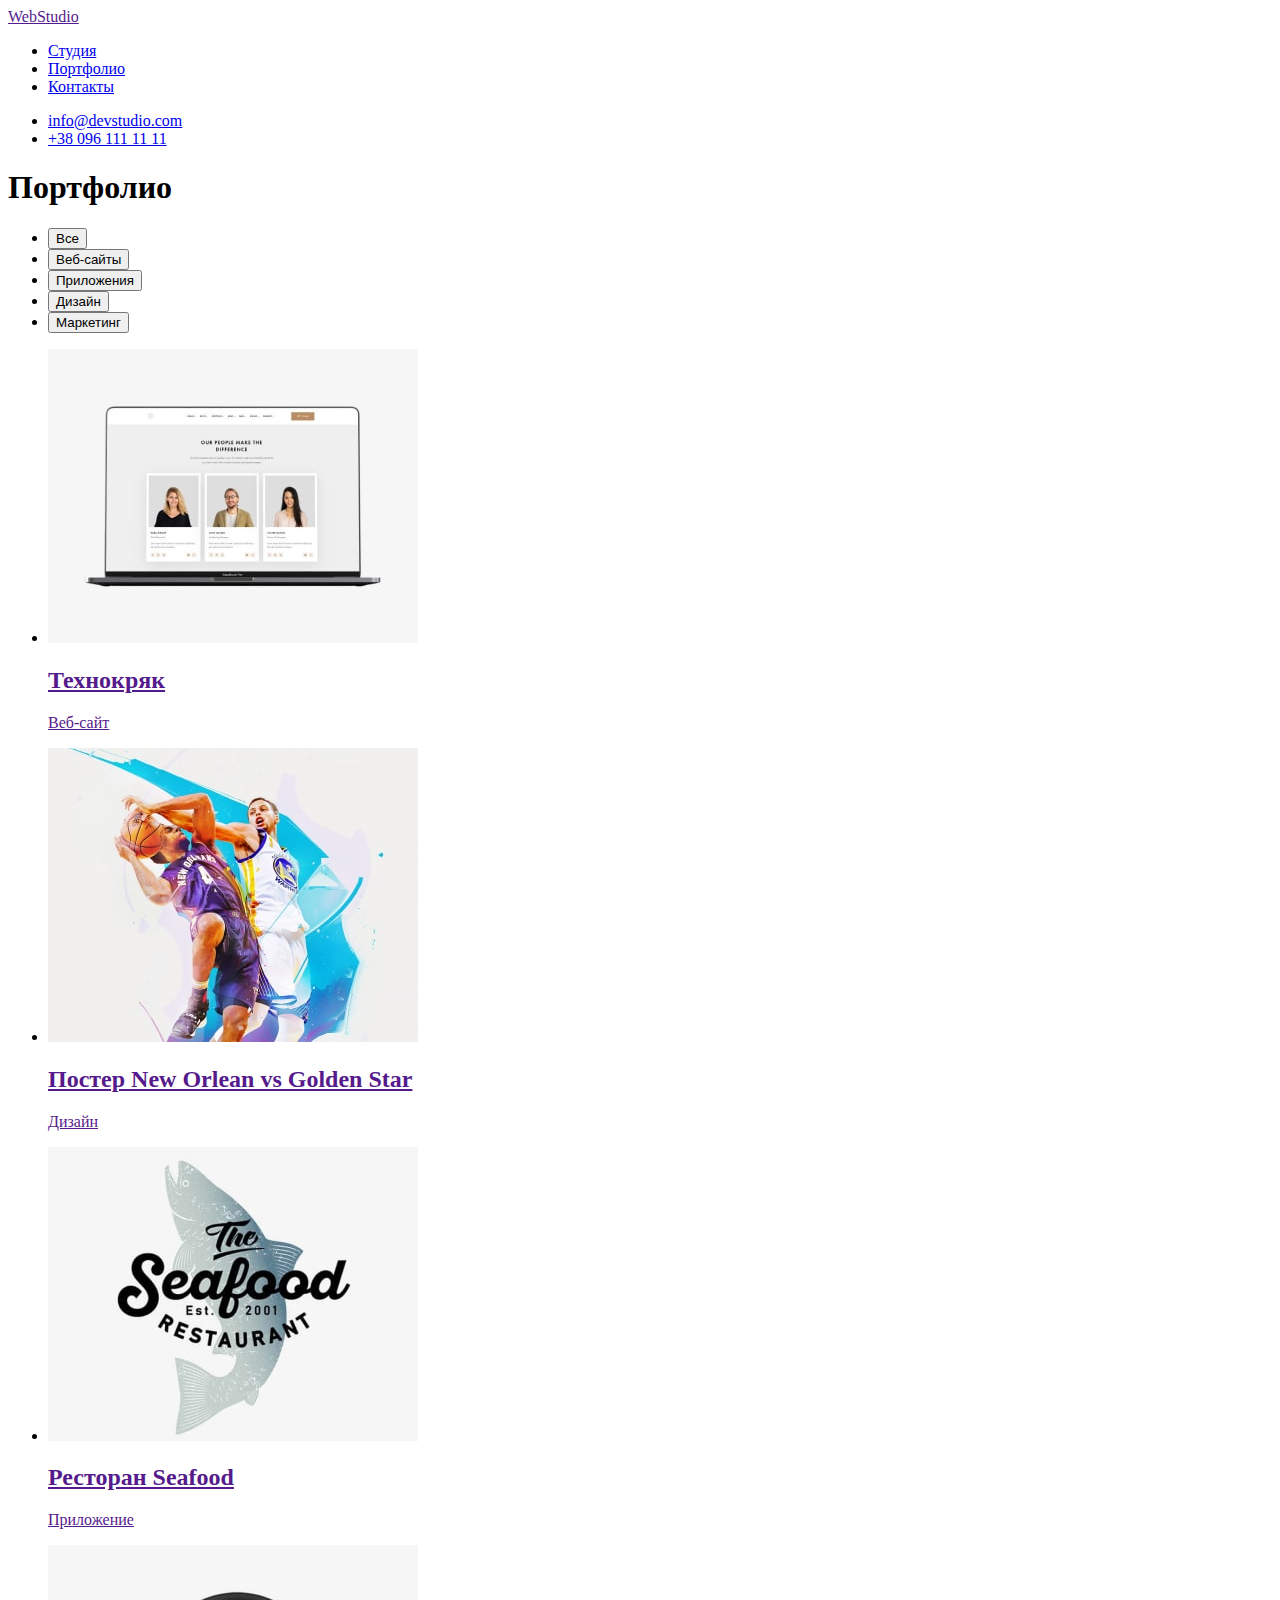
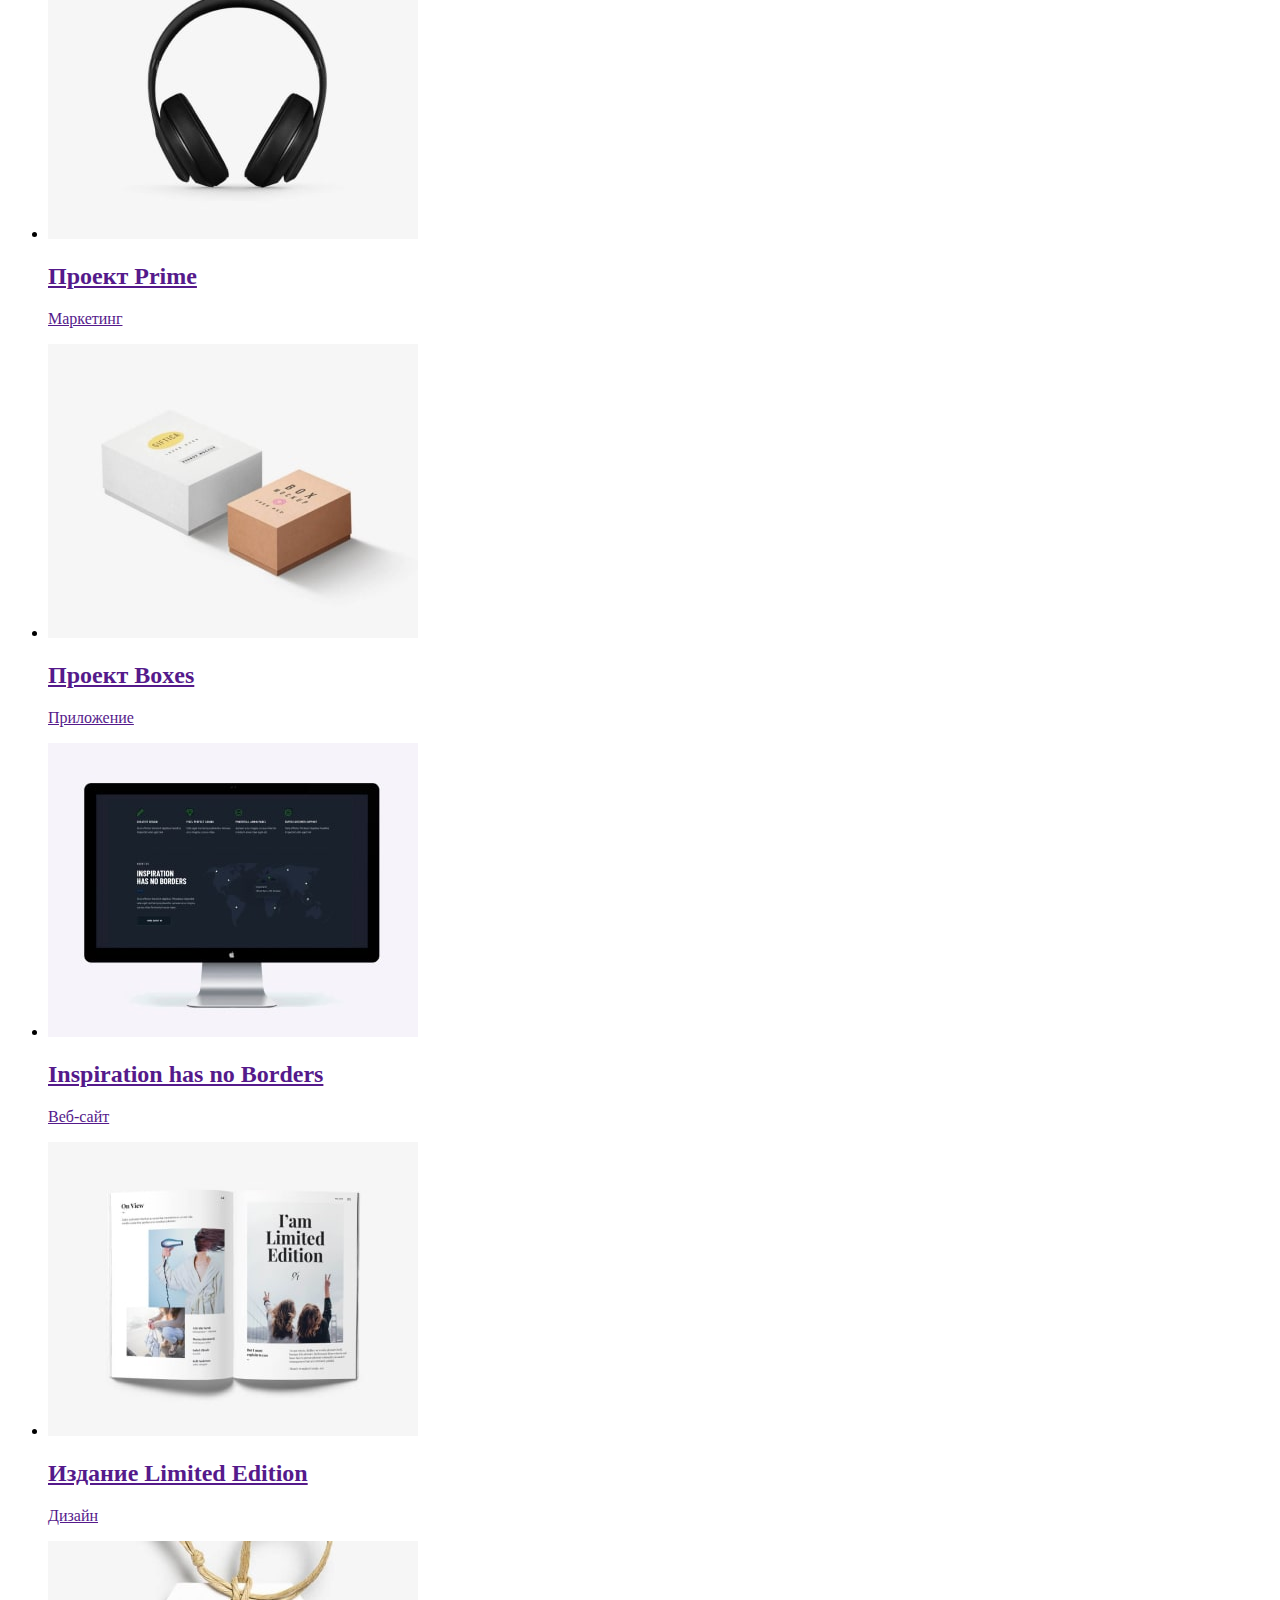
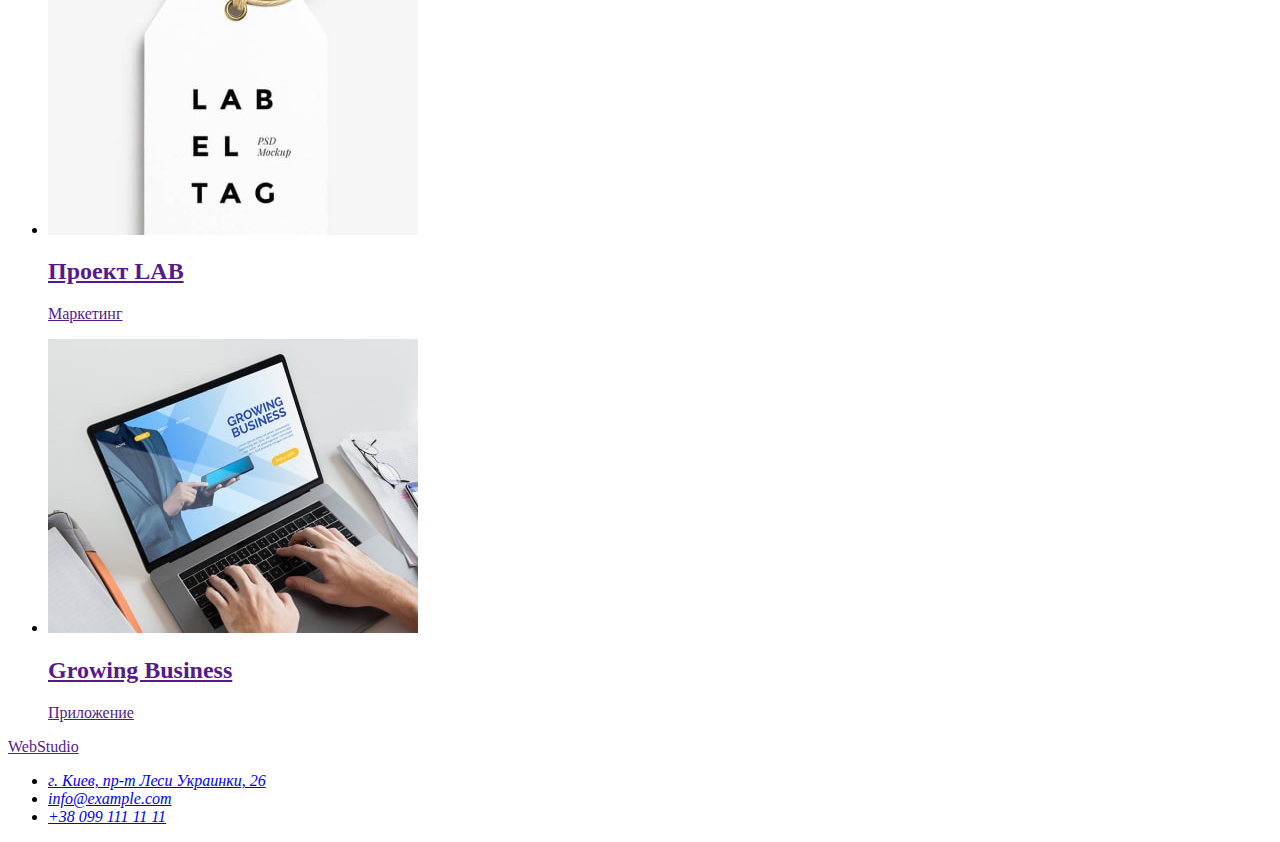
==== portfolio.html @ 5df743e1 "add portfolio" ====
<!DOCTYPE html>
<html lang="ru">
  <head>
    <meta charset="UTF-8" />
    <meta http-equiv="X-UA-Compatible" content="IE=edge" />
    <meta name="viewport" content="width=device-width, initial-scale=1.0" />
    <title>Портфолио</title>
    <link rel="stylesheet" href="./css/styles.css" />
  </head>
  <body>
    <header>
      <a href="">WebStudio</a>
      <nav>
        <ul>
          <li><a href="./index.html">Студия</a></li>
          <li><a href="./portfolio.html">Портфолио</a></li>
          <li><a href="./index.html">Контакты</a></li>
        </ul>
      </nav>
      <ul>
        <li><a href="mailto:info@devstudio.com">info@devstudio.com</a></li>
        <li><a href="tel:+380961111111">+38 096 111 11 11</a></li>
      </ul>
    </header>
    <main>
      <section>
        <h1>Портфолио</h1>
        <ul>
          <li>
            <button type="button">Все</button>
          </li>
          <li>
            <button type="button">Веб-сайты</button>
          </li>
          <li>
            <button type="button">Приложения</button>
          </li>
          <li>
            <button type="button">Дизайн</button>
          </li>
          <li>
            <button type="button">Маркетинг</button>
          </li>
        </ul>
        <ul>
          <li>
            <a href="">
              <img src="./images/project-1.jpg" alt="Технокряк" />
              <h2>Технокряк</h2>
              <p>Веб-сайт</p>
            </a>
          </li>
          <li>
            <a href="">
              <img
                src="./images/project-2.jpg"
                alt="Постер New Orlean vs Golden Star"
              />
              <h2>Постер New Orlean vs Golden Star</h2>
              <p>Дизайн</p>
            </a>
          </li>
          <li>
            <a href="">
              <img src="./images/project-3.jpg" alt="Ресторан Seafood" />
              <h2>Ресторан Seafood</h2>
              <p>Приложение</p>
            </a>
          </li>
          <li>
            <a href="">
              <img src="./images/project-4.jpg" alt="Проект Prime" />
              <h2>Проект Prime</h2>
              <p>Маркетинг</p>
            </a>
          </li>
          <li>
            <a href="">
              <img src="./images/project-5.jpg" alt="Проект Boxes" />
              <h2>Проект Boxes</h2>
              <p>Приложение</p>
            </a>
          </li>
          <li>
            <a href="">
              <img
                src="./images/project-6.jpg"
                alt="Inspiration has no Borders"
              />
              <h2 lang="en">Inspiration has no Borders</h2>
              <p>Веб-сайт</p>
            </a>
          </li>
          <li>
            <a href="">
              <img src="./images/project-7.jpg" alt="Издание Limited Edition" />
              <h2>Издание Limited Edition</h2>
              <p>Дизайн</p>
            </a>
          </li>
          <li>
            <a href="">
              <img src="./images/project-8.jpg" alt="Проект LAB" />
              <h2>Проект LAB</h2>
              <p>Маркетинг</p>
            </a>
          </li>
          <li>
            <a href="">
              <img src="./images/project-9.jpg" alt="Growing Business" />
              <h2 lang="en">Growing Business</h2>
              <p>Приложение</p>
            </a>
          </li>
        </ul>
      </section>
    </main>
    <footer>
      <a href="">WebStudio</a>
      <address>
        <ul>
          <li>
            <a
              href="https://goo.gl/maps/cGQwDD2d6jY5mFWS7"
              target="_blank"
              rel="noopener nofollow noreferrer"
              >г. Киев, пр-т Леси Украинки, 26</a
            >
          </li>
          <li><a href="mailto:info@example.com">info@example.com</a></li>
          <li><a href="tel:+380991111111">+38 099 111 11 11</a></li>
        </ul>
      </address>
    </footer>
  </body>
</html>
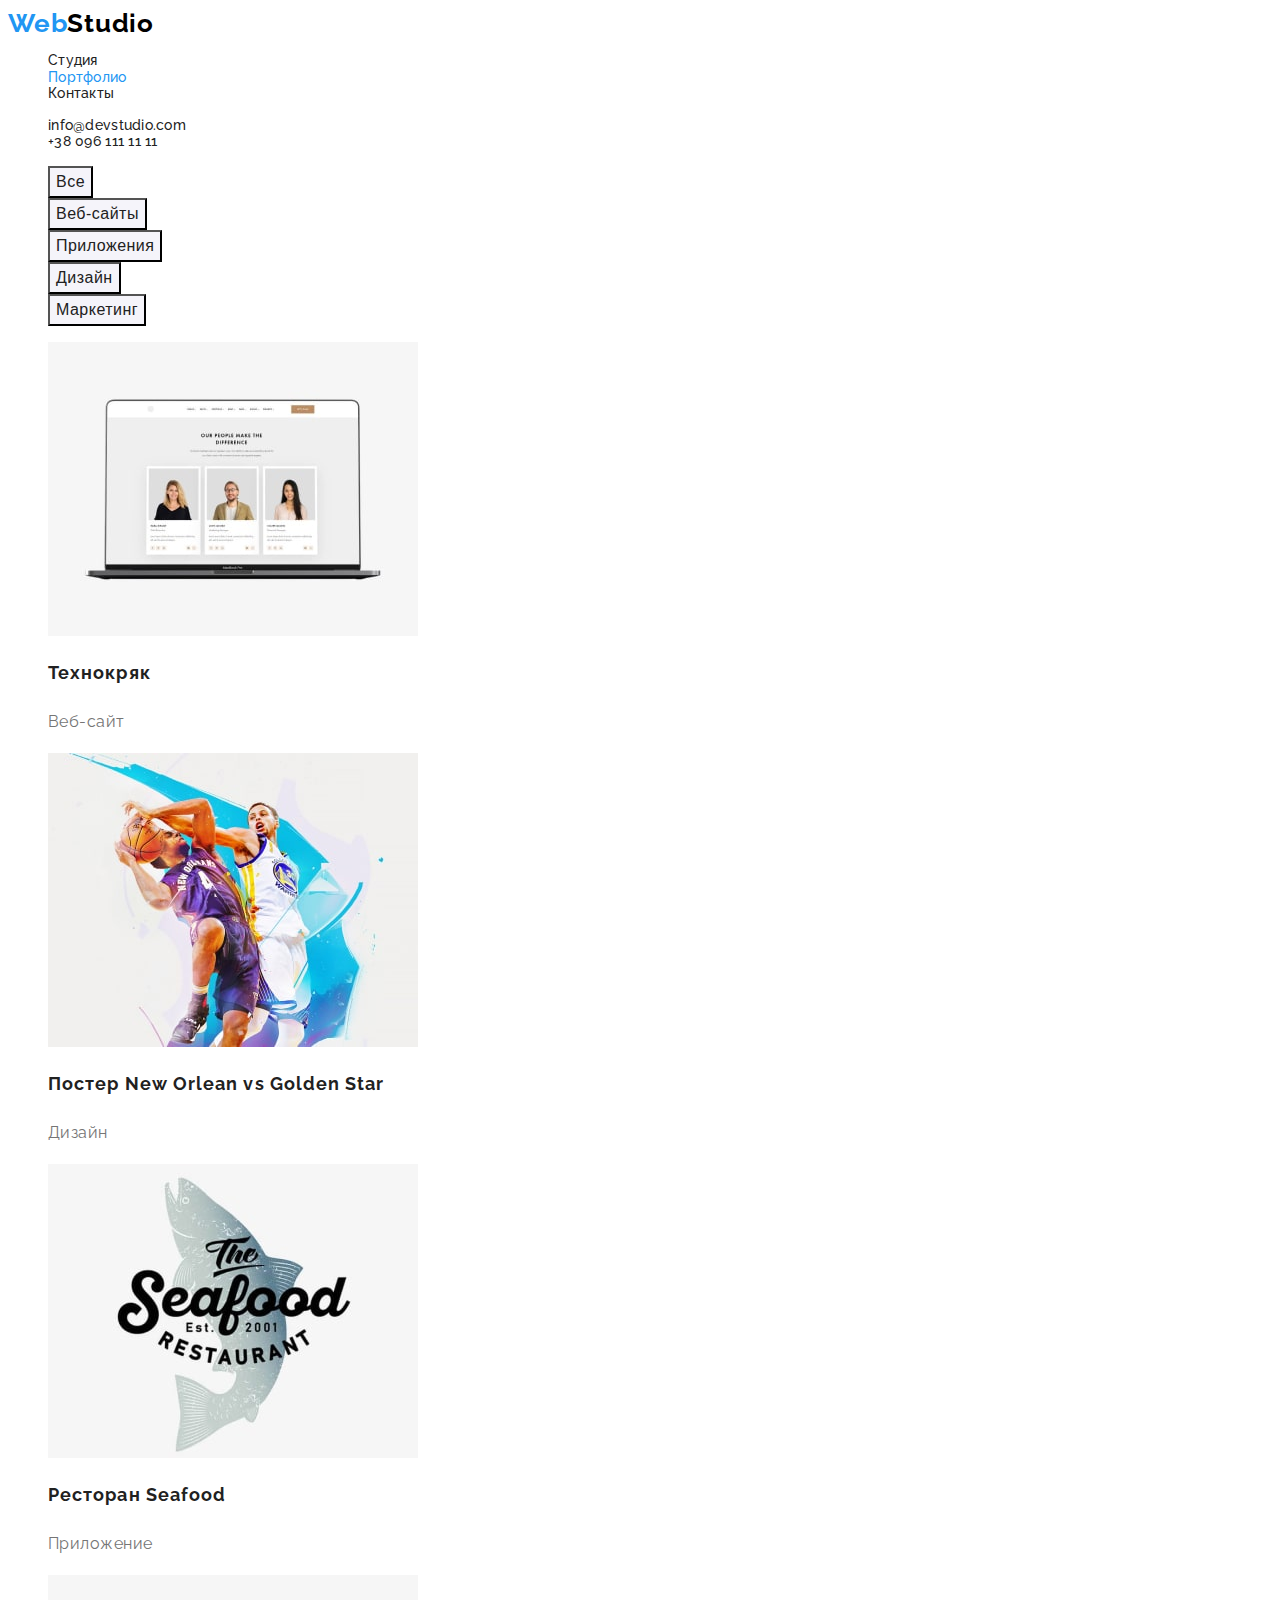
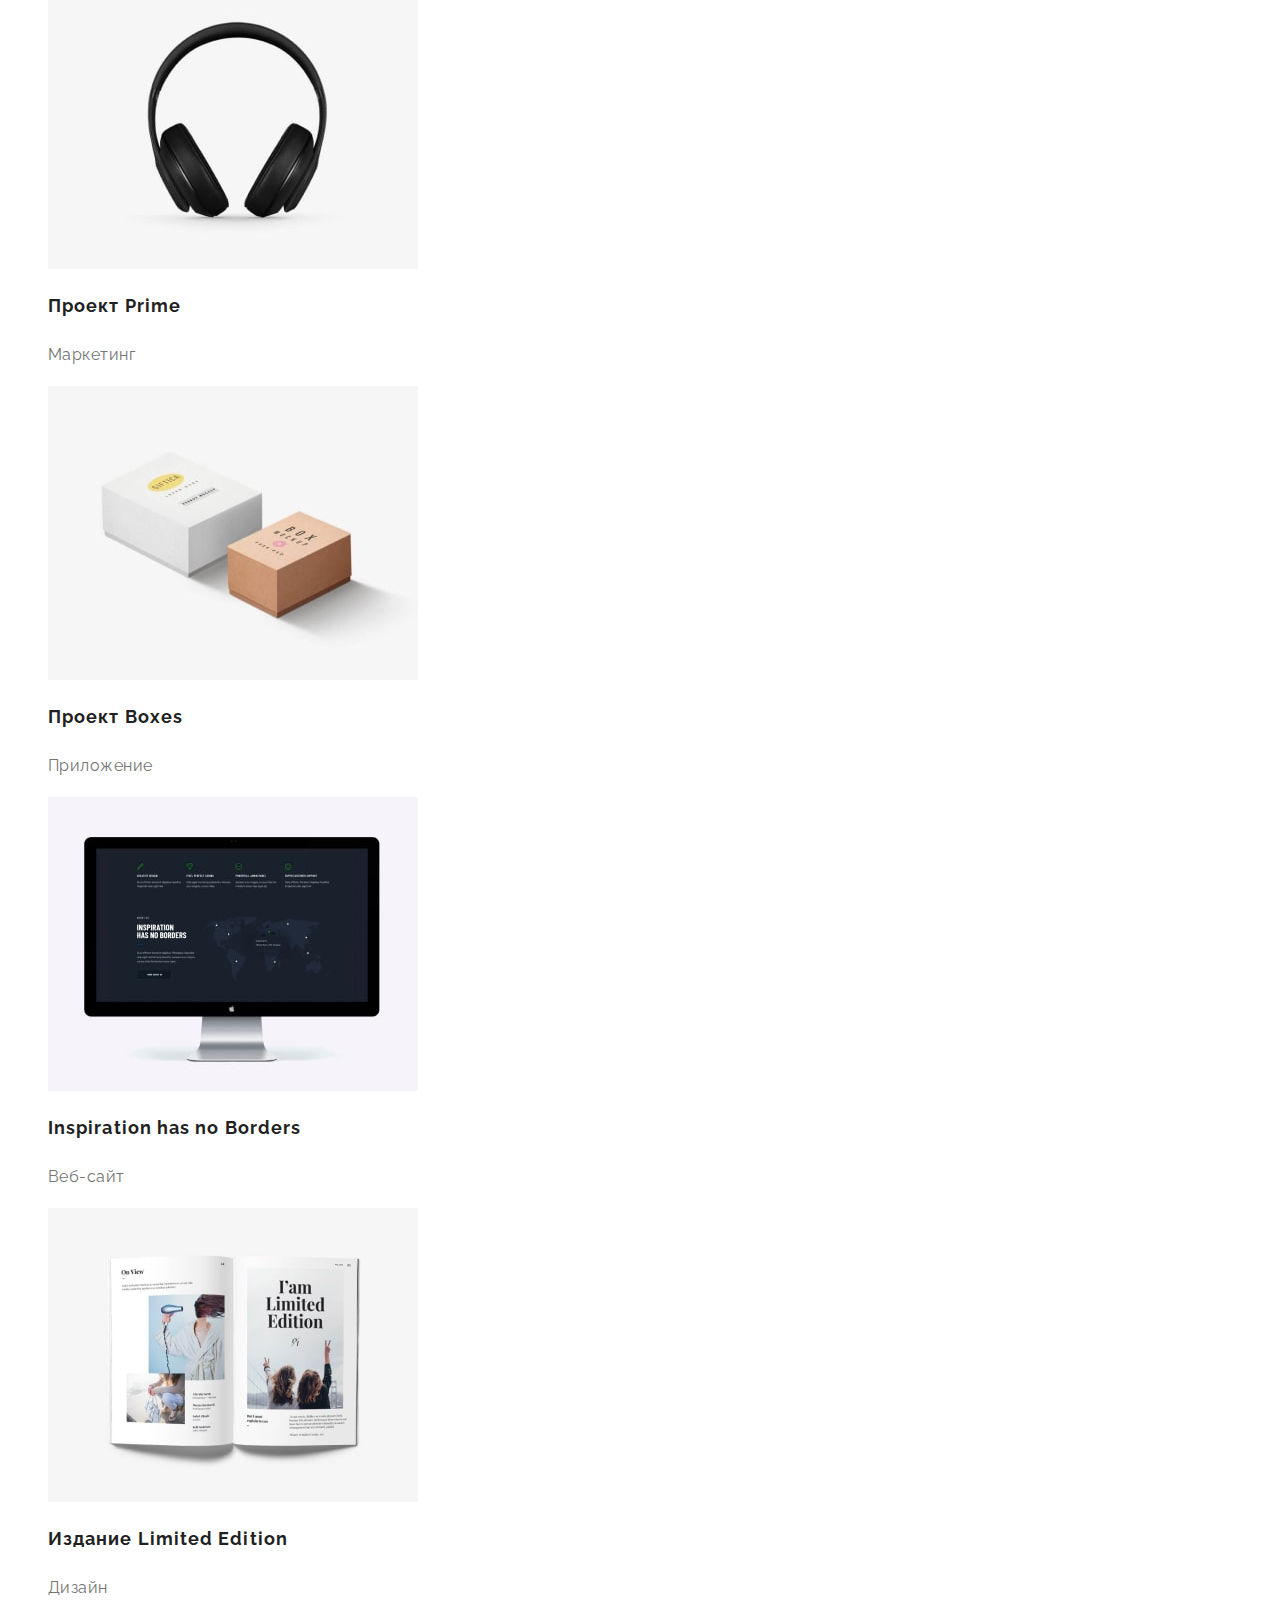
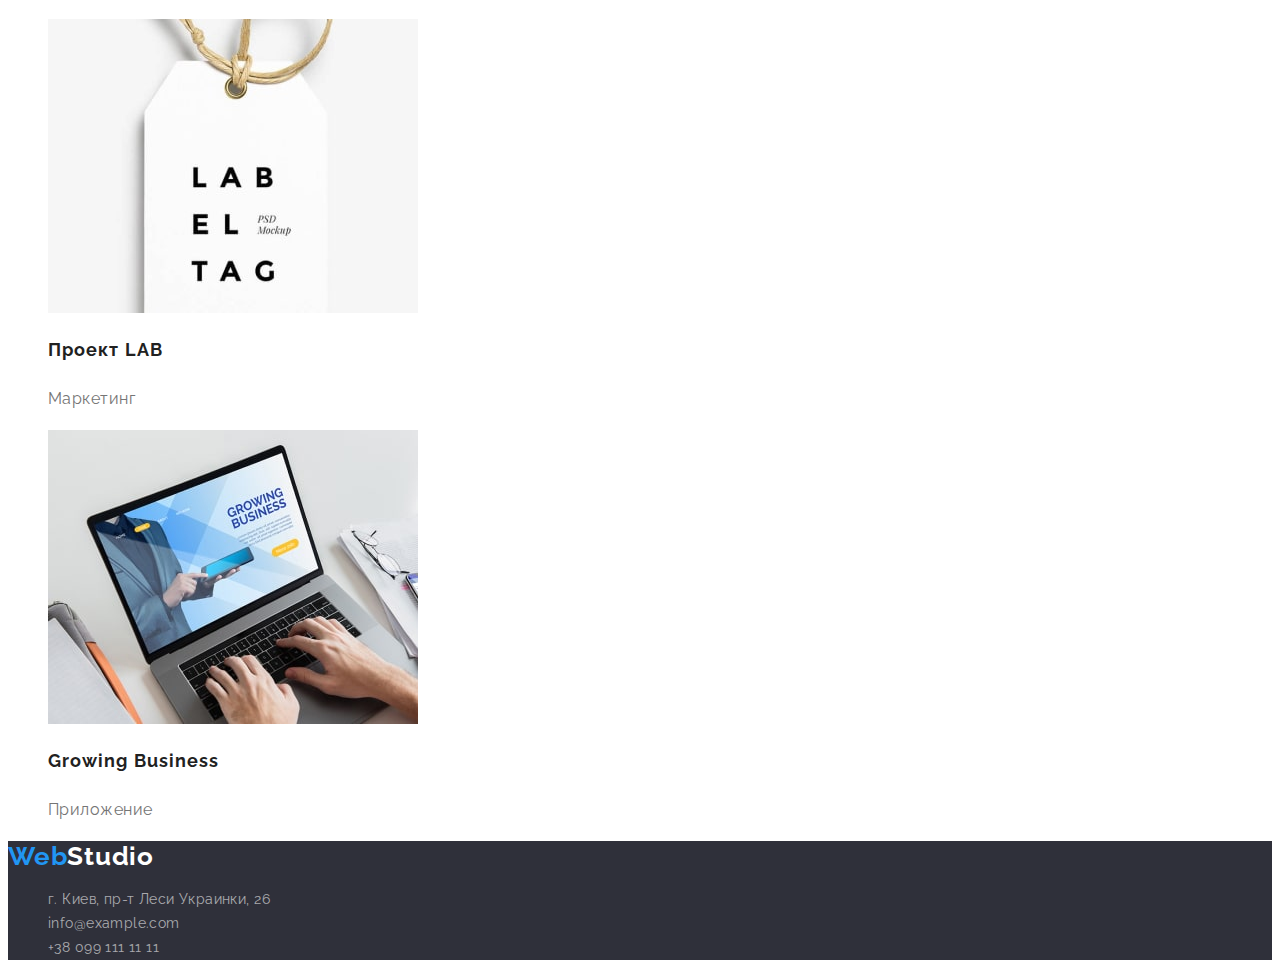
==== commit dc317400: "add css styles and fonts for index.html and portfolio.html" ====
--- a/portfolio.html
+++ b/portfolio.html
@@ -5,130 +5,205 @@
     <meta http-equiv="X-UA-Compatible" content="IE=edge" />
     <meta name="viewport" content="width=device-width, initial-scale=1.0" />
     <title>Портфолио</title>
+    <link
+      rel="stylesheet"
+      href="https://fonts.googleapis.com/css2?family=Raleway:wght@700&family=Roboto:wght@400;500;700;900&display=swap"
+    />
     <link rel="stylesheet" href="./css/styles.css" />
   </head>
   <body>
-    <header>
-      <a href="">WebStudio</a>
+    <!-- header container -->
+    <header class="portfolio-header">
+      <a href="./index.html" class="logo"
+        >Web<span class="header-logo">Studio</span></a
+      >
       <nav>
-        <ul>
-          <li><a href="./index.html">Студия</a></li>
-          <li><a href="./portfolio.html">Портфолио</a></li>
-          <li><a href="./index.html">Контакты</a></li>
+        <ul class="site-nav">
+          <li><a href="./index.html" class="link">Студия</a></li>
+          <li><a href="./portfolio.html" class="current link">Портфолио</a></li>
+          <li><a href="./index.html" class="link">Контакты</a></li>
         </ul>
       </nav>
       <ul>
-        <li><a href="mailto:info@devstudio.com">info@devstudio.com</a></li>
-        <li><a href="tel:+380961111111">+38 096 111 11 11</a></li>
+        <li class="contacts">
+          <a href="mailto:info@devstudio.com" class="link"
+            >info@devstudio.com</a
+          >
+        </li>
+        <li class="contacts">
+          <a href="tel:+380961111111" class="link">+38 096 111 11 11</a>
+        </li>
       </ul>
     </header>
+
+    <!-- main container -->
     <main>
-      <section>
-        <h1>Портфолио</h1>
-        <ul>
-          <li>
-            <button type="button">Все</button>
-          </li>
-          <li>
-            <button type="button">Веб-сайты</button>
-          </li>
-          <li>
-            <button type="button">Приложения</button>
-          </li>
-          <li>
-            <button type="button">Дизайн</button>
-          </li>
-          <li>
-            <button type="button">Маркетинг</button>
-          </li>
-        </ul>
-        <ul>
-          <li>
-            <a href="">
-              <img src="./images/project-1.jpg" alt="Технокряк" />
-              <h2>Технокряк</h2>
-              <p>Веб-сайт</p>
-            </a>
-          </li>
-          <li>
-            <a href="">
+      <section class="main-section">
+        <h1 hidden class="section-title">Портфолио</h1>
+        <ul class="button-list">
+          <li>
+            <button type="button" class="filter-button">Все</button>
+          </li>
+          <li>
+            <button type="button" class="filter-button">Веб-сайты</button>
+          </li>
+          <li>
+            <button type="button" class="filter-button">Приложения</button>
+          </li>
+          <li>
+            <button type="button" class="filter-button">Дизайн</button>
+          </li>
+          <li>
+            <button type="button" class="filter-button">Маркетинг</button>
+          </li>
+        </ul>
+        <ul class="project-list">
+          <li class="project-box">
+            <a href="" class="project-link">
+              <img
+                src="./images/project-1.jpg"
+                alt="Технокряк"
+                width="370"
+                height="294"
+              />
+              <h2 class="project-title">Технокряк</h2>
+              <p class="project-text">Веб-сайт</p>
+            </a>
+          </li>
+          <li class="project-box">
+            <a href="" class="project-link">
               <img
                 src="./images/project-2.jpg"
                 alt="Постер New Orlean vs Golden Star"
-              />
-              <h2>Постер New Orlean vs Golden Star</h2>
-              <p>Дизайн</p>
-            </a>
-          </li>
-          <li>
-            <a href="">
-              <img src="./images/project-3.jpg" alt="Ресторан Seafood" />
-              <h2>Ресторан Seafood</h2>
-              <p>Приложение</p>
-            </a>
-          </li>
-          <li>
-            <a href="">
-              <img src="./images/project-4.jpg" alt="Проект Prime" />
-              <h2>Проект Prime</h2>
-              <p>Маркетинг</p>
-            </a>
-          </li>
-          <li>
-            <a href="">
-              <img src="./images/project-5.jpg" alt="Проект Boxes" />
-              <h2>Проект Boxes</h2>
-              <p>Приложение</p>
-            </a>
-          </li>
-          <li>
-            <a href="">
+                width="370"
+                height="294"
+              />
+              <h2 class="project-title">
+                Постер <span lang="en">New Orlean vs Golden Star</span>
+              </h2>
+              <p class="project-text">Дизайн</p>
+            </a>
+          </li>
+          <li class="project-box">
+            <a href="" class="project-link">
+              <img
+                src="./images/project-3.jpg"
+                alt="Ресторан Seafood"
+                width="370"
+                height="294"
+              />
+              <h2 class="project-title">
+                Ресторан <span lang="en">Seafood</span>
+              </h2>
+              <p class="project-text">Приложение</p>
+            </a>
+          </li>
+          <li class="project-box">
+            <a href="" class="project-link">
+              <img
+                src="./images/project-4.jpg"
+                alt="Проект Prime"
+                width="370"
+                height="294"
+              />
+              <h2 class="project-title">Проект <span lang="en">Prime</span></h2>
+              <p class="project-text">Маркетинг</p>
+            </a>
+          </li>
+          <li class="project-box">
+            <a href="" class="project-link">
+              <img
+                src="./images/project-5.jpg"
+                alt="Проект Boxes"
+                width="370"
+                height="294"
+              />
+              <h2 class="project-title">Проект <span lang="en">Boxes</span></h2>
+              <p class="project-text">Приложение</p>
+            </a>
+          </li>
+          <li class="project-box">
+            <a href="" class="project-link">
               <img
                 src="./images/project-6.jpg"
                 alt="Inspiration has no Borders"
-              />
-              <h2 lang="en">Inspiration has no Borders</h2>
-              <p>Веб-сайт</p>
-            </a>
-          </li>
-          <li>
-            <a href="">
-              <img src="./images/project-7.jpg" alt="Издание Limited Edition" />
-              <h2>Издание Limited Edition</h2>
-              <p>Дизайн</p>
-            </a>
-          </li>
-          <li>
-            <a href="">
-              <img src="./images/project-8.jpg" alt="Проект LAB" />
-              <h2>Проект LAB</h2>
-              <p>Маркетинг</p>
-            </a>
-          </li>
-          <li>
-            <a href="">
-              <img src="./images/project-9.jpg" alt="Growing Business" />
-              <h2 lang="en">Growing Business</h2>
-              <p>Приложение</p>
+                width="370"
+                height="294"
+              />
+              <h2 lang="en" class="project-title">
+                Inspiration has no Borders
+              </h2>
+              <p class="project-text">Веб-сайт</p>
+            </a>
+          </li>
+          <li class="project-box">
+            <a href="" class="project-link">
+              <img
+                src="./images/project-7.jpg"
+                alt="Издание Limited Edition"
+                width="370"
+                height="294"
+              />
+              <h2 class="project-title">
+                Издание <span lang="en">Limited Edition</span>
+              </h2>
+              <p class="project-text">Дизайн</p>
+            </a>
+          </li>
+          <li class="project-box">
+            <a href="" class="project-link">
+              <img
+                src="./images/project-8.jpg"
+                alt="Проект LAB"
+                width="370"
+                height="294"
+              />
+              <h2 class="project-title">Проект <span lang="en">LAB</span></h2>
+              <p class="project-text">Маркетинг</p>
+            </a>
+          </li>
+          <li class="project-box">
+            <a href="" class="project-link">
+              <img
+                src="./images/project-9.jpg"
+                alt="Growing Business"
+                width="370"
+                height="294"
+              />
+              <h2 lang="en" class="project-title">Growing Business</h2>
+              <p class="project-text">Приложение</p>
             </a>
           </li>
         </ul>
       </section>
     </main>
-    <footer>
-      <a href="">WebStudio</a>
+
+    <!-- footer container-->
+    <footer class="footer">
+      <a href="./index.html" class="logo"
+        >Web<span class="footer-logo">Studio</span></a
+      >
       <address>
-        <ul>
+        <ul class="address-list">
           <li>
             <a
               href="https://goo.gl/maps/cGQwDD2d6jY5mFWS7"
               target="_blank"
               rel="noopener nofollow noreferrer"
+              class="contact-link"
               >г. Киев, пр-т Леси Украинки, 26</a
             >
           </li>
-          <li><a href="mailto:info@example.com">info@example.com</a></li>
-          <li><a href="tel:+380991111111">+38 099 111 11 11</a></li>
+          <li>
+            <a href="mailto:info@example.com" class="contact-link"
+              >info@example.com</a
+            >
+          </li>
+          <li>
+            <a href="tel:+380991111111" class="contact-link"
+              >+38 099 111 11 11</a
+            >
+          </li>
         </ul>
       </address>
     </footer>
--- a/css/styles.css
+++ b/css/styles.css
@@ -0,0 +1,223 @@
+:root {
+  --text-color: #757575;
+  --title-color: #212121;
+  --accent-color: #2196f3;
+  --second-accent-color: #ffffff;
+  --contacts-ftr-color: rgba(255, 255, 255, 0.6);
+  --primary-bg-color: #ffffff;
+  --footer-bg-color: #2f303a;
+  --header-logo: #000000;
+  --footer-logo: #ffffff;
+}
+
+body {
+  background-color: var(--primary-bg-color);
+  color: var(--title-color);
+  font-family: "Raleway";
+  font-style: normal;
+  font-weight: 400;
+}
+
+/* header */
+/* logo */
+.logo {
+  font-family: "Raleway";
+  font-style: normal;
+  text-decoration: none;
+  color: var(--accent-color);
+  font-weight: 700;
+  font-size: 26px;
+  line-height: 1.19;
+  letter-spacing: 0.03em;
+}
+.header-logo {
+  color: var(--header-logo);
+}
+.site-nav {
+  font-weight: 500;
+  font-size: 14px;
+  line-height: 1.14;
+  letter-spacing: 0.02em;
+  list-style: none;
+}
+.link {
+  color: var(--title-color);
+  text-decoration: none;
+}
+.link:hover,
+.link:focus {
+  color: var(--accent-color);
+}
+.contacts {
+  font-weight: 500;
+  font-size: 14px;
+  line-height: 1.14;
+  letter-spacing: 0.02em;
+  list-style: none;
+}
+
+/* main */
+/* hero */
+.hero {
+  background: #2f303a;
+  color: var(--second-accent-color);
+}
+.hero-title {
+  font-weight: 900;
+  font-size: 44px;
+  line-height: 1.36;
+  text-align: center;
+  letter-spacing: 0.06em;
+  text-transform: uppercase;
+}
+.hero-button {
+  background: var(--accent-color);
+  color: var(--second-accent-color);
+  cursor: pointer;
+  font-weight: 700;
+  font-size: 16px;
+  line-height: 1.88;
+  display: flex;
+  align-items: center;
+  text-align: center;
+  letter-spacing: 0.06em;
+}
+.hero-button:hover,
+.hero-button:focus {
+  background: #188ce8;
+  color: var(--second-accent-color);
+}
+
+.section-title {
+  font-weight: 700;
+  font-size: 36px;
+  line-height: 1.17;
+  text-align: center;
+  letter-spacing: 0.03em;
+  color: var(--title-color);
+}
+/* section features*/
+.features-list {
+  list-style: none;
+}
+.features-title {
+  font-weight: 700;
+  font-size: 14px;
+  line-height: 1.14;
+  letter-spacing: 0.03em;
+  text-transform: uppercase;
+}
+.features-text {
+  color: var(--text-color);
+  font-size: 14px;
+  line-height: 1.71;
+  letter-spacing: 0.03em;
+}
+
+/* section work */
+.work-list {
+  list-style: none;
+}
+
+/* section team */
+.team-list {
+  list-style: none;
+}
+.team-section {
+  background: #f5f4fa;
+}
+.team-box {
+  background: var(--primary-bg-color);
+}
+.team-title {
+  font-weight: 500;
+  font-size: 16px;
+  line-height: 1.19;
+  text-align: center;
+  letter-spacing: 0.03em;
+  color: var(--title-color);
+}
+.team-text {
+  color: var(--text-color);
+  font-size: 16px;
+  line-height: 1.19;
+  text-align: center;
+  letter-spacing: 0.03em;
+}
+
+/* footer */
+.footer {
+  background: var(--footer-bg-color);
+}
+.footer-logo {
+  color: var(--footer-logo);
+}
+
+.address-list {
+  font-style: normal;
+  list-style: none;
+}
+.contact-link {
+  text-decoration: none;
+  color: var(--contacts-ftr-color);
+  font-size: 14px;
+  line-height: 1.71;
+  letter-spacing: 0.03em;
+}
+.contact-link:hover,
+.contact-link:focus {
+  color: var(--second-accent-color);
+}
+
+/* portfolio */
+/* header */
+.current {
+  color: var(--accent-color);
+  font-weight: 500;
+  font-size: 14px;
+  line-height: 16px;
+  letter-spacing: 0.02em;
+}
+
+/* main */
+.button-list {
+  list-style: none;
+}
+.filter-button {
+  background: #f5f4fa;
+  color: var(--title-color);
+  cursor: pointer;
+  font-weight: 500;
+  font-size: 16px;
+  line-height: 1.63;
+  text-align: center;
+  letter-spacing: 0.03em;
+}
+.filter-button:hover,
+.filter-button:focus {
+  background: var(--accent-color);
+  color: var(--second-accent-color);
+}
+
+.project-list {
+  list-style: none;
+}
+.project-box {
+  background: var(--primary-bg-color);
+}
+.project-link {
+  text-decoration: none;
+}
+.project-title {
+  color: var(--title-color);
+  font-weight: 700;
+  font-size: 18px;
+  line-height: 2;
+  letter-spacing: 0.06em;
+}
+.project-text {
+  color: var(--text-color);
+  font-size: 16px;
+  line-height: 1.88;
+  letter-spacing: 0.03em;
+}
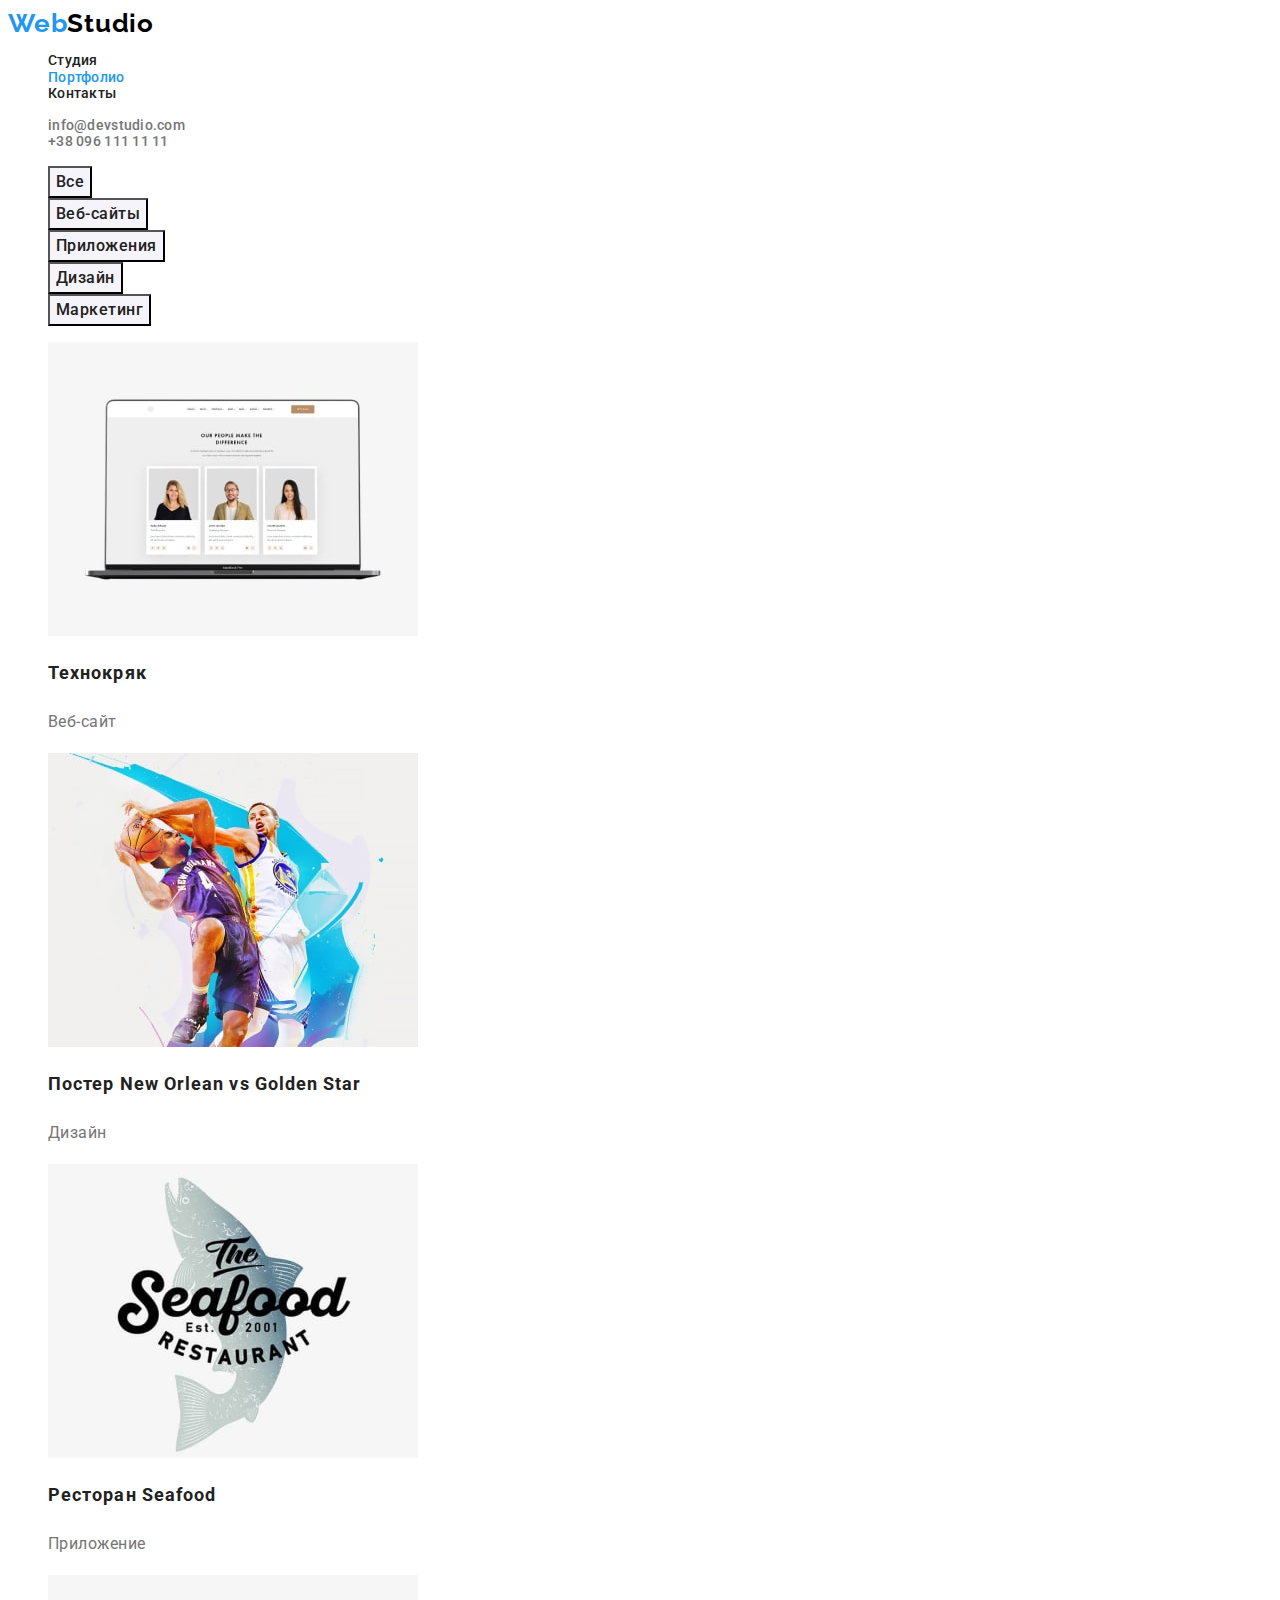
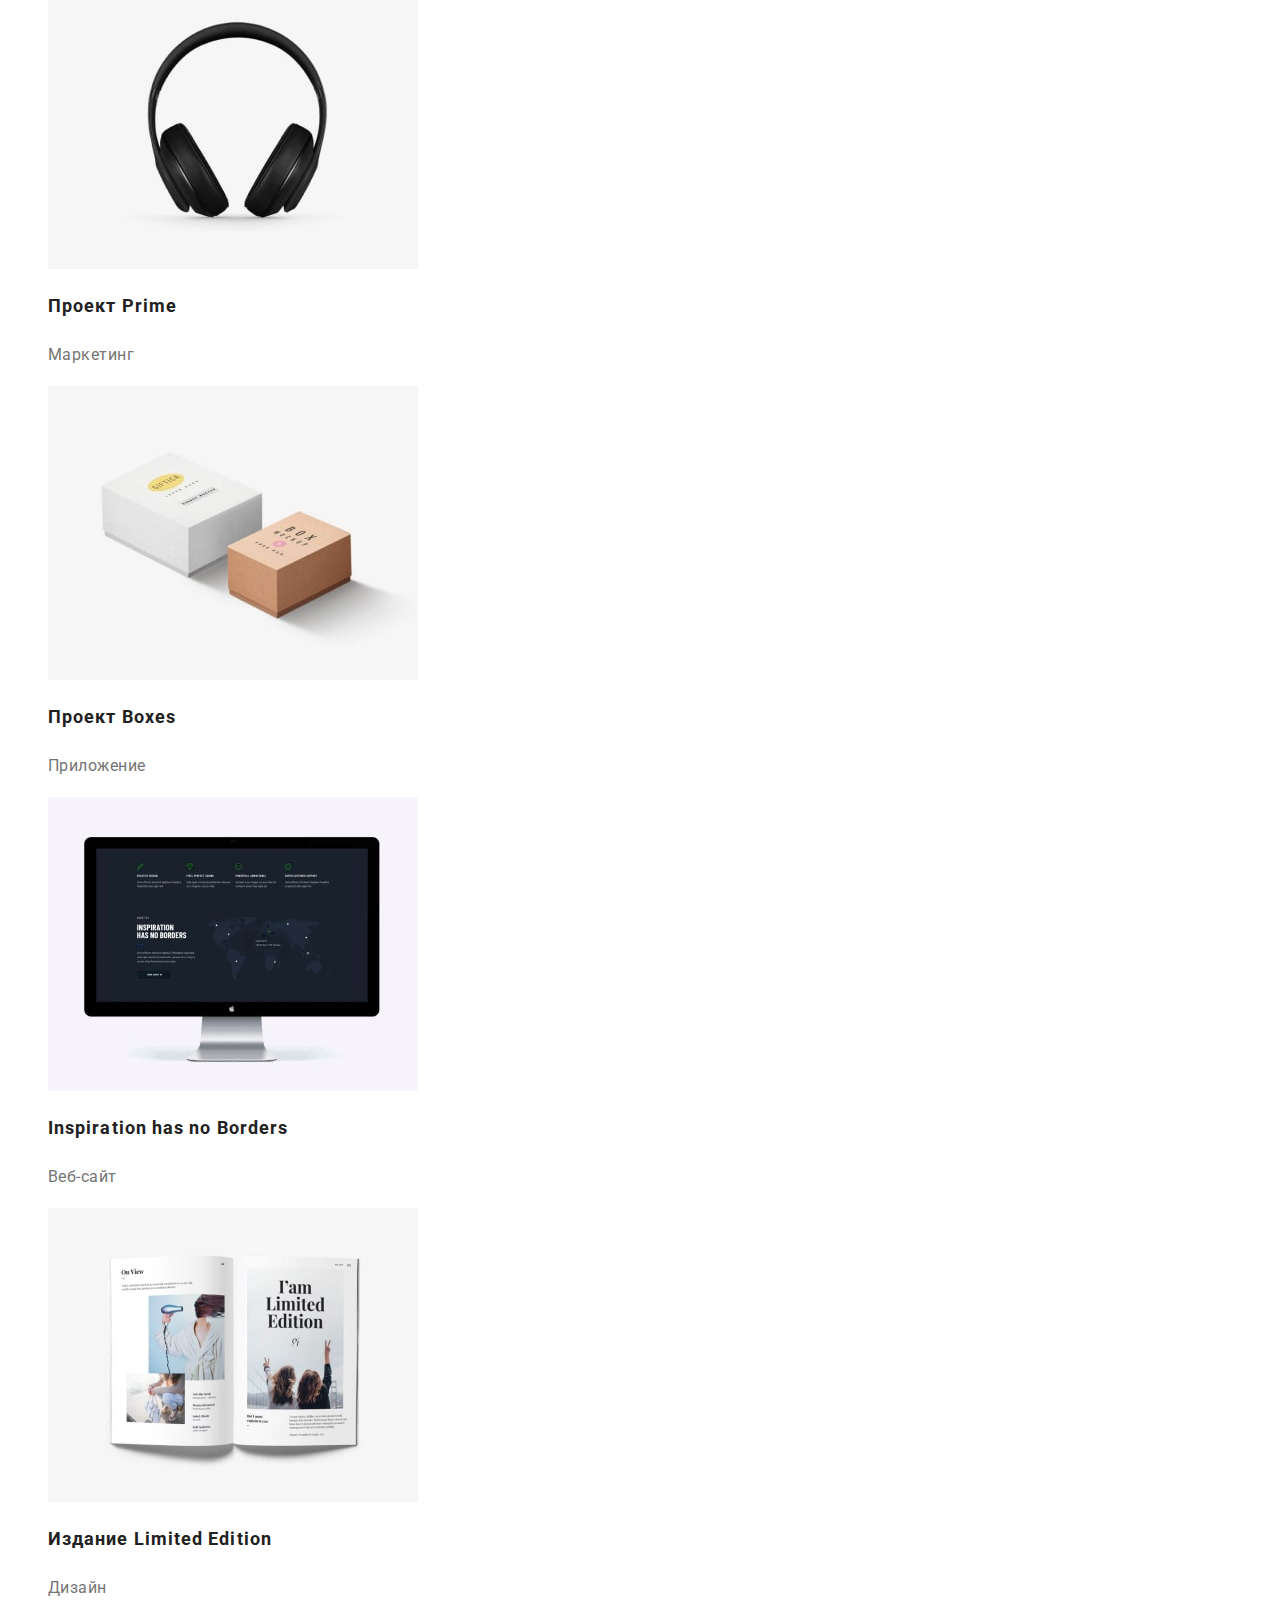
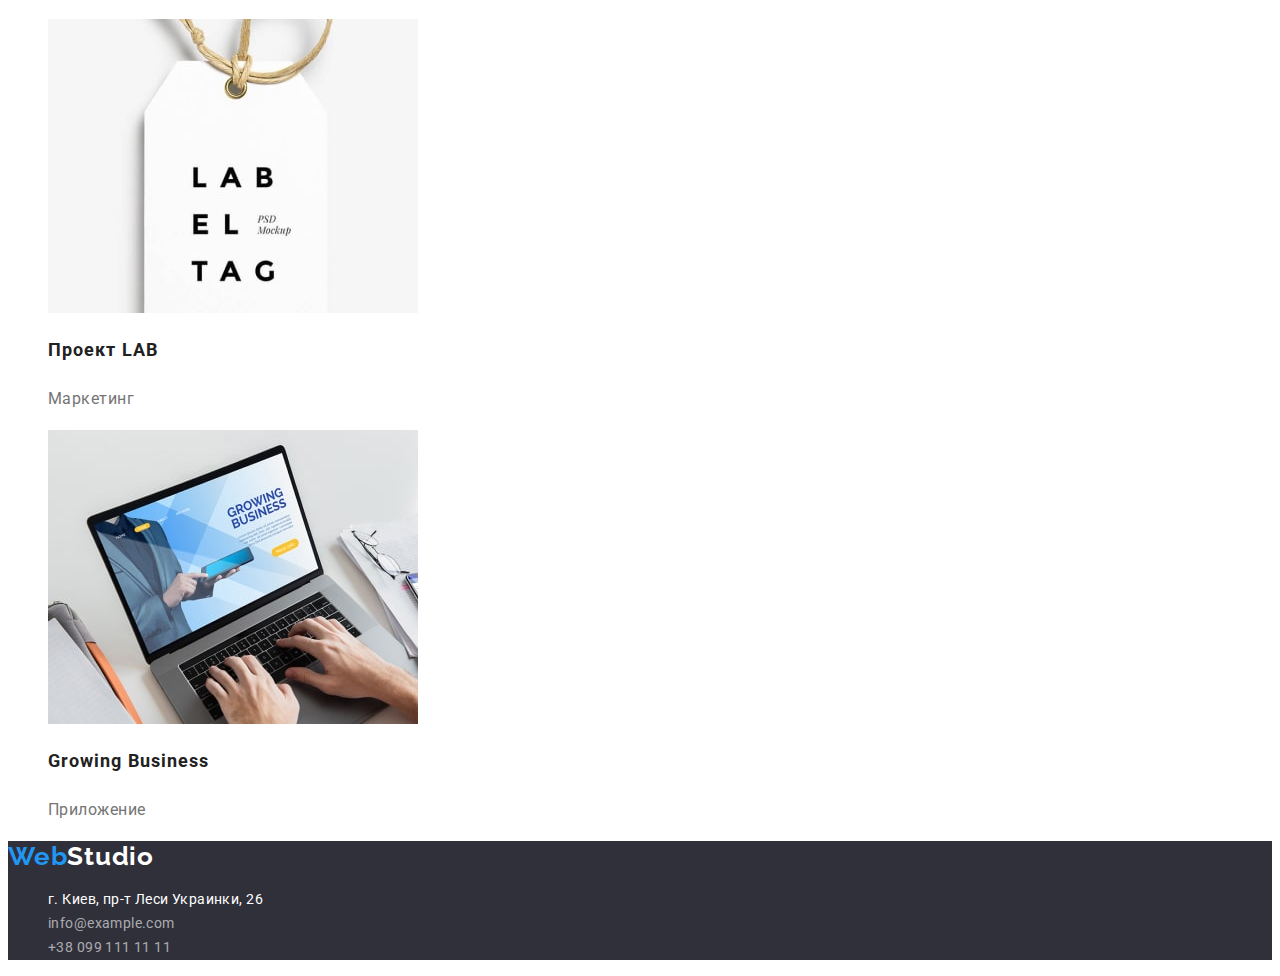
==== commit 375bb006: "fix contact's color and add font for button" ====
--- a/portfolio.html
+++ b/portfolio.html
@@ -26,12 +26,14 @@
       </nav>
       <ul>
         <li class="contacts">
-          <a href="mailto:info@devstudio.com" class="link"
+          <a href="mailto:info@devstudio.com" class="header-contact-link link"
             >info@devstudio.com</a
           >
         </li>
         <li class="contacts">
-          <a href="tel:+380961111111" class="link">+38 096 111 11 11</a>
+          <a href="tel:+380961111111" class="header-contact-link link"
+            >+38 096 111 11 11</a
+          >
         </li>
       </ul>
     </header>
@@ -190,7 +192,7 @@
               href="https://goo.gl/maps/cGQwDD2d6jY5mFWS7"
               target="_blank"
               rel="noopener nofollow noreferrer"
-              class="contact-link"
+              class="address-link"
               >г. Киев, пр-т Леси Украинки, 26</a
             >
           </li>
--- a/css/styles.css
+++ b/css/styles.css
@@ -13,7 +13,7 @@
 body {
   background-color: var(--primary-bg-color);
   color: var(--title-color);
-  font-family: "Raleway";
+  font-family: "Roboto";
   font-style: normal;
   font-weight: 400;
 }
@@ -55,6 +55,9 @@
   letter-spacing: 0.02em;
   list-style: none;
 }
+.header-contact-link {
+  color: var(--text-color);
+}
 
 /* main */
 /* hero */
@@ -74,6 +77,8 @@
   background: var(--accent-color);
   color: var(--second-accent-color);
   cursor: pointer;
+  font-family: "Roboto";
+  font-style: normal;
   font-weight: 700;
   font-size: 16px;
   line-height: 1.88;
@@ -156,6 +161,13 @@
 .address-list {
   font-style: normal;
   list-style: none;
+}
+.address-link {
+  color: var(--second-accent-color);
+  text-decoration: none;
+  font-size: 14px;
+  line-height: 1.71;
+  letter-spacing: 0.03em;
 }
 .contact-link {
   text-decoration: none;
@@ -187,6 +199,8 @@
   background: #f5f4fa;
   color: var(--title-color);
   cursor: pointer;
+  font-family: "Roboto";
+  font-style: normal;
   font-weight: 500;
   font-size: 16px;
   line-height: 1.63;
